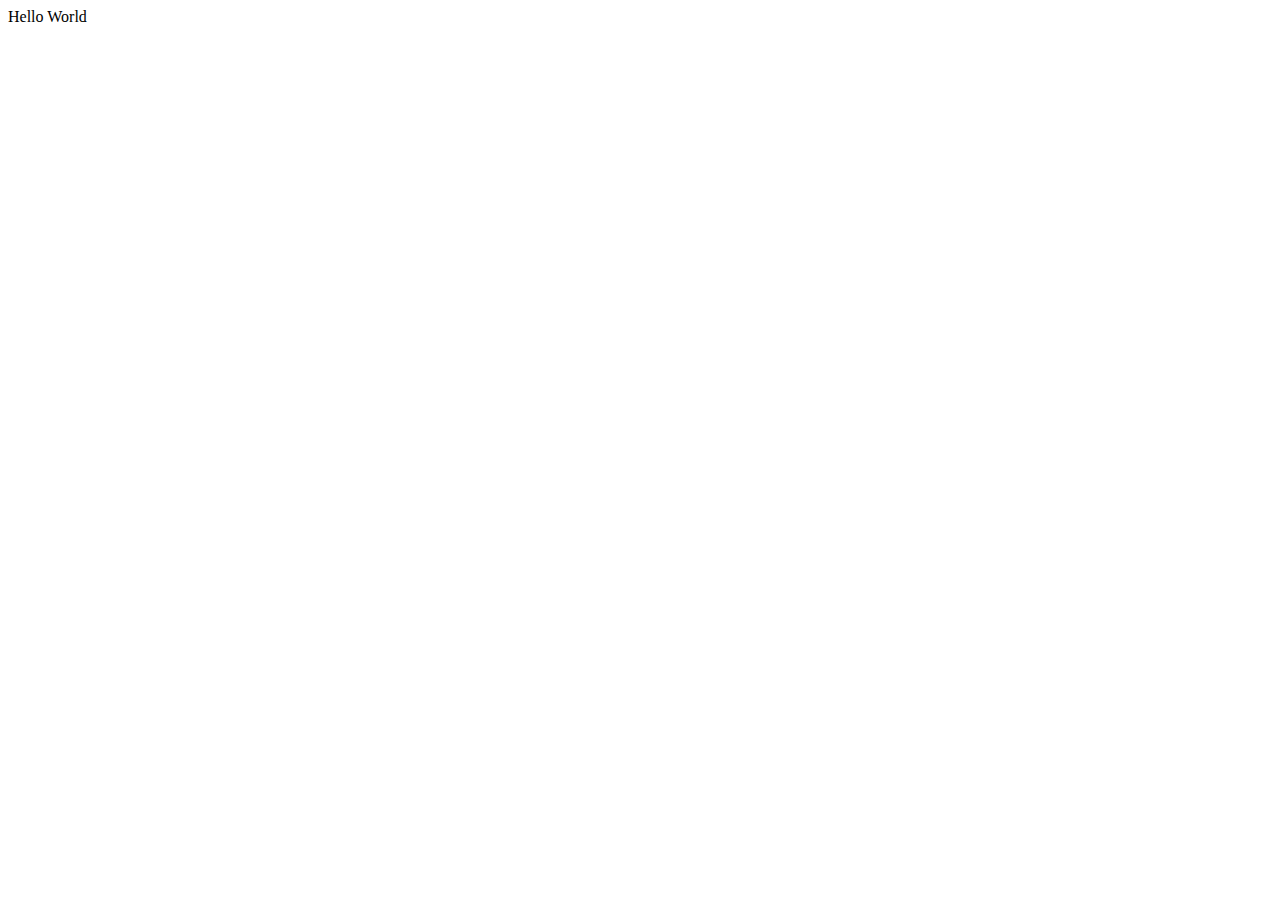
==== index.html @ ce236583 "Add files via upload" ====
<html>
<head>
<link href="https://fonts.googleapis.com/css2?family=Protest+Revolution&display=swap" rel="stylesheet">
    <title>Формы и поля ввода</title>
    <link rel="stylesheet" href="./src/styles/styles.css">
</head>
<body>
Hello World
</body>
</html>
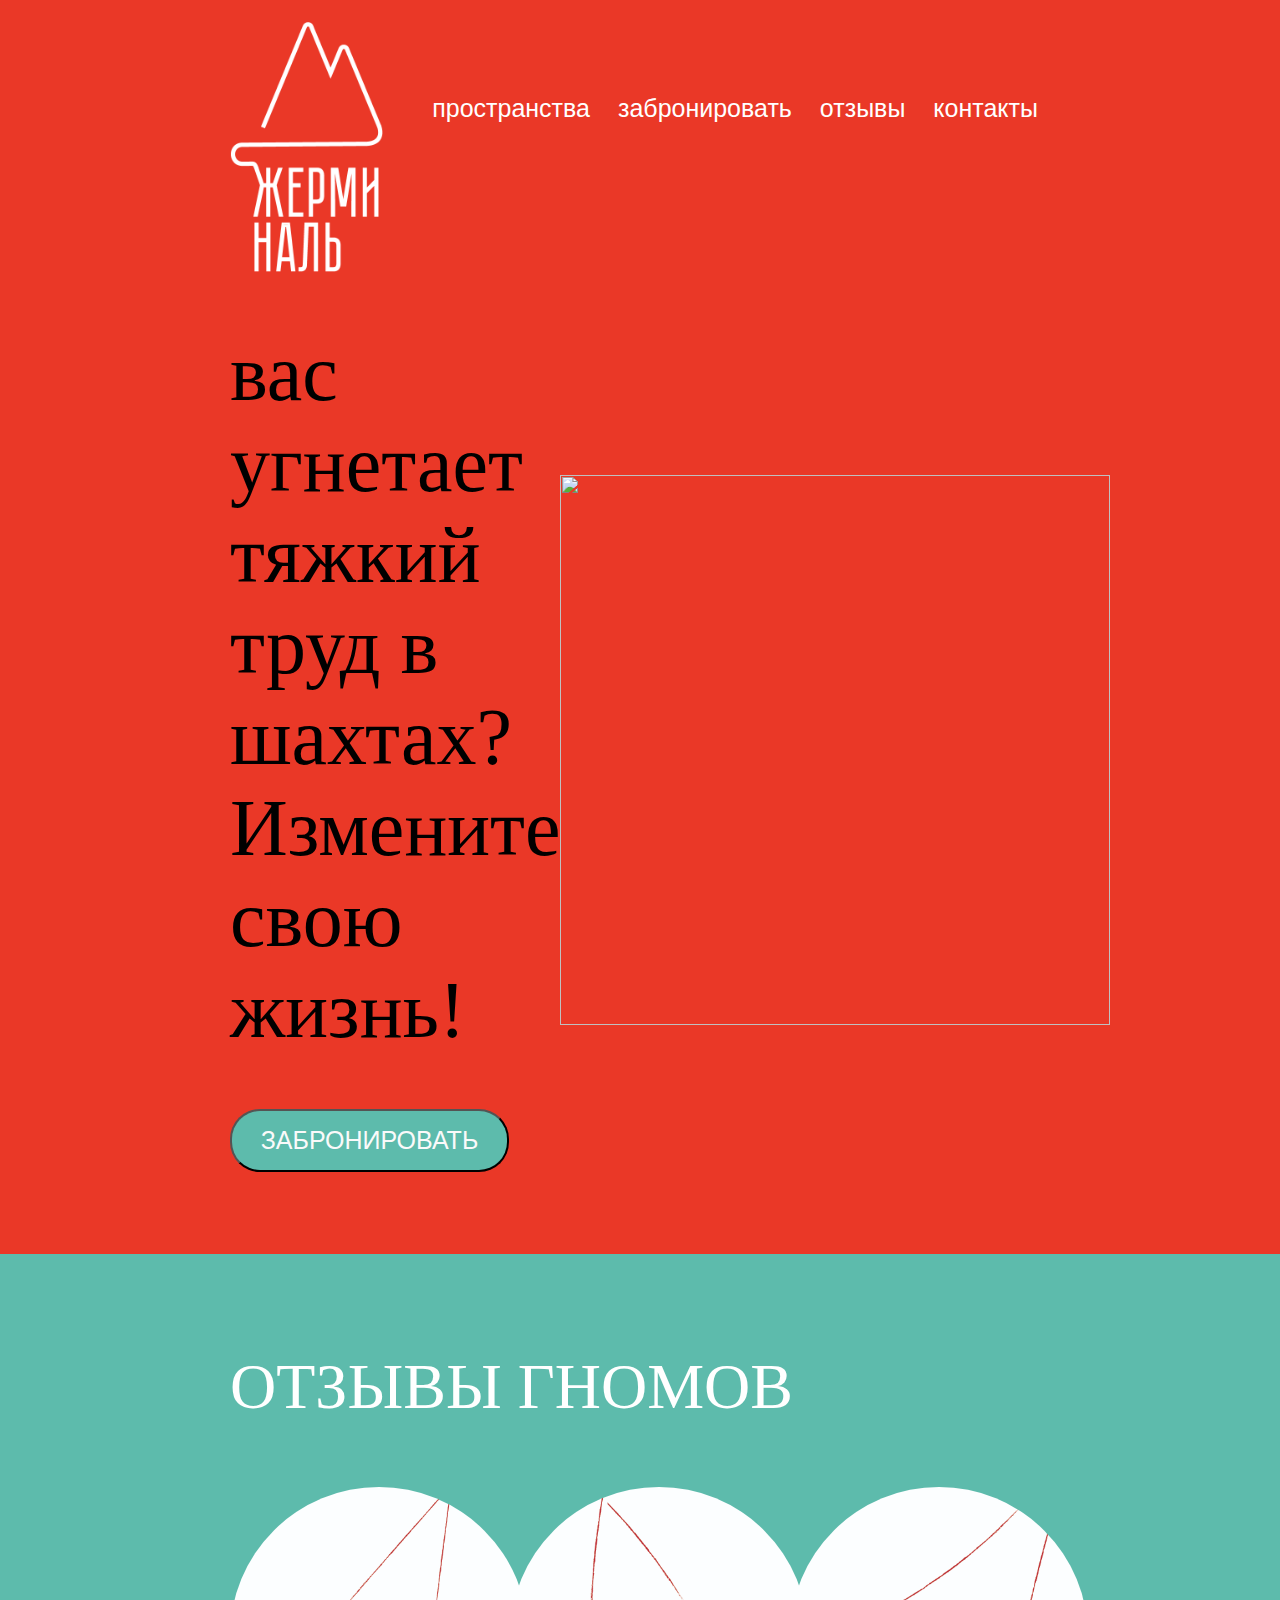
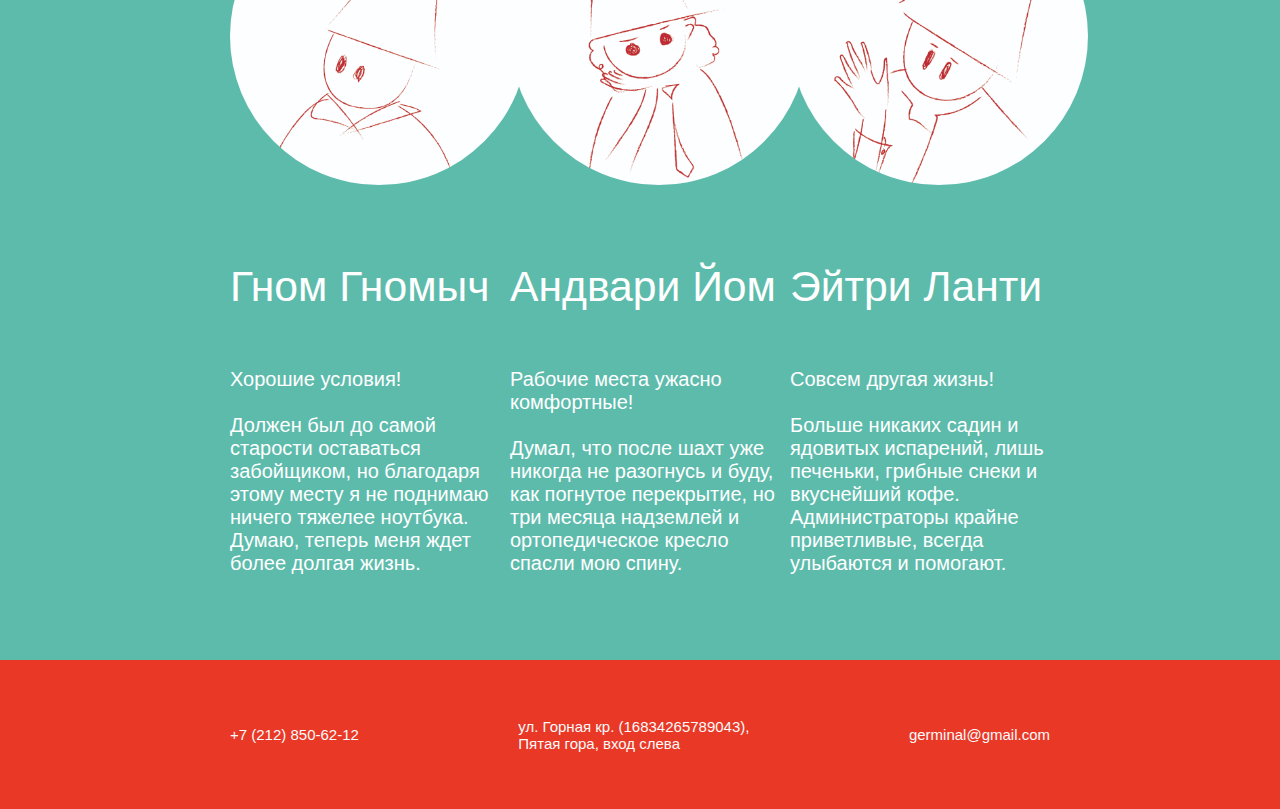
==== commit be240961: "Add files via upload" ====
--- a/index.html
+++ b/index.html
@@ -1,10 +1,101 @@
-<html>
 <head>
-<link href="https://fonts.googleapis.com/css2?family=Protest+Revolution&display=swap" rel="stylesheet">
-    <title>Формы и поля ввода</title>
-    <link rel="stylesheet" href="./src/styles/styles.css">
-</head>
+    <meta charset="UTF-8">
+        <meta name="viewport" content="width=device-width, initial-scale=1.0">
+        <link rel="stylesheet" href="./SRC/styles/styles.css"> 
+    
+      </head>
 <body>
-Hello World
-</body>
-</html>+  <div class="containerhead">
+  <header class="header">
+    <div class="container horizontal space-between header__container">
+      
+
+      </nav>
+
+      <div class="logo">
+        <a href="#" class="logo__link">
+          <img class="logo__img" src="./SRC/img/логотип.png" alt="Жерминаль">
+        </a>
+
+      </div>
+
+      <nav class="navigation navigation__right">
+        <a class="navigation__item" href="">пространства</a>
+        <a class="navigation__item" href="">забронировать</a>
+
+        <a class="navigation__item" href="">отзывы</a>
+        <a class="navigation__item" href="">контакты</a>
+
+      </nav>
+    </div>
+    <div class="container container-image">
+      <div class="textbutton">
+      <h1 class="texthead">
+        вас угнетает тяжкий труд в шахтах? <br> 
+        Измените свою жизнь!</h1>
+        
+          <button class="buttonbooking">ЗАБРОНИРОВАТЬ</button>
+        
+      </div>
+        <div class="fotohead">
+          <img class="fotohead1" src="SRC/img/Untitled-2.png" width="550px" >
+      </div>
+      </div>
+  </header>
+  </div>
+
+  <main class="main">
+
+    <section class="section sectiomain" >
+    
+      <div class="container">
+      
+      <div id="blockdwarf" class="fifthcontainer">
+      
+          <div class="titlewraper">
+              <h2 class="title">ОТЗЫВЫ ГНОМОВ</h2>
+          </div>
+          <div class="gnomes">
+              <div class="dwarf">
+                  <img src="./SRC/img/побочные хтмл-01.jpg" alt="забойщик, ставший програмистом">
+                  <h3>Гном Гномыч</h3>
+                  <h4>Хорошие условия!<br> <br>Должен был до самой старости оставаться забойщиком, но благодаря этому месту я не поднимаю ничего тяжелее ноутбука. Думаю, теперь меня ждет более долгая жизнь.</h4>
+              </div>
+              <div class="dwarf">
+                  <img src="./SRC/img/побочные хтмл-02.jpg" alt="из сортировщика в писателя">
+                  <h3>Андвари Йом</h3>
+                  <h4>Рабочие места ужасно комфортные!<br><br> Думал, что после шахт уже никогда не разогнусь и буду, как погнутое перекрытие, но три месяца надземлей и ортопедическое кресло спасли мою спину.</h4>
+              </div>
+              <div class="dwarf">
+                  <img src="./SRC/img/побочные хтмл-03.jpg" alt="откачица теперь художница">
+                  <h3>Эйтри Ланти</h3>
+                  <h4>Совсем другая жизнь! <br><br> Больше никаких садин и ядовитых испарений, лишь печеньки, грибные снеки и вкуснейший кофе. Администраторы крайне приветливые, всегда улыбаются и помогают.</h4>
+              </div>
+          </div>
+        </div>
+   
+  </section>
+  </main>
+  <!-- <div class="karta">
+  <img src="./SRC/img/карта.png">
+</div> -->
+  <footer class="footer">
+    <div class="container">
+        <div class="podval">
+            <div class="podvalcontent">
+                <div>
+                    <p>+7 (212) 850-62-12</p>
+                </div>
+                <div>
+                    <p> ул. Горная кр. (16834265789043),<br>
+                        Пятая гора, вход слева</p>
+                </div>
+                <div>
+                    <p>germinal@gmail.com</p>
+                </div>
+            </div>
+        </div>
+    </div>
+
+  </footer>
+</body>--- a/SRC/styles/styles.css
+++ b/SRC/styles/styles.css
@@ -0,0 +1,232 @@
+*{
+  box-sizing: border-box;
+}
+
+body {
+  width: 100%;
+  margin: 0;
+  
+  font-family: 'Helvetica-Regular';
+}
+
+.container {
+  margin: 0 auto;
+  max-width: 1440px;
+  padding: 0 230px;
+}
+
+.horizontal {
+  display: flex;
+  align-items: center;
+}
+
+.space-between {
+  justify-content: space-between;
+}
+
+.header {
+  
+  background:#EA3827;
+  width: 100%;
+  padding-bottom: 82px;
+  padding-top: 10px;
+}
+
+.header__container {
+  padding-top: 12px;
+  padding-bottom: 12px;
+  align-items: flex-start;
+  margin-bottom: 20px;
+}
+
+.logo {
+  width: 60px;
+  height: 36px;
+}
+
+.logo__img {
+  object-fit: contain;
+}
+
+.logo__link {
+  display: block;
+  width: 100%;
+  height: 100%;
+}
+
+.logo__img {
+  
+  height: 250;
+}
+
+.navigation__item {
+  color: #ffffff;
+  font-size: 25px;
+  font-weight: 400;
+  line-height: 135%;
+  text-decoration: none;
+  font-weight: regular;
+  font-family: "Helvetica";
+
+  
+  padding: 12px;
+  border-radius: 50px 50px 50px 50px;
+  
+}
+
+
+
+.navigation__right {
+  margin-left: 14px;
+  margin-top: 70px;
+  
+}
+.container-image {
+  display: flex;
+  align-items: center;
+  margin-top: 190px; 
+}
+.textbutton{
+  
+}
+
+.title {
+  font-size: 30px; 
+  font-weight: 400;
+  margin-top: 0px;
+  color: #ffffff;
+}
+div.fifthcontainer .title h2 {
+  color: #ffffff;
+}
+
+div.fifthcontainer .gnomes {
+  max-width: 1200px;
+  display: flex;
+  height: auto;
+  justify-content: space-between;
+  padding-top: 40px;
+}
+
+div.dwarf {
+  width: 280px;
+  padding-bottom: 0px;
+}
+
+div.dwarf img {
+  width: 298px;
+  height: 298px;
+  border-radius: 50%;
+  overflow: hidden;
+  
+  
+}
+
+div.dwarf h3 {
+  padding-top: 34px;
+  font-family: ibm plex sans;
+  color: #ffffff;
+  font-weight: 400;
+  font-size: 32pt;
+  font-family: 'Helvetica';
+  
+}
+
+div.dwarf h4 {
+  padding-top: 14px;
+  font-family: ibm plex sans;
+  color: #ffffff;
+  font-weight: 400;
+  font-size: 20px;
+  font-family: 'Helvetica';
+
+  
+}
+
+div.sixthcontainer {
+  width: 100%;
+  background-color: #ffffff;
+}
+.text {
+
+}
+
+
+
+.main {
+  background-color: #5DBBAC;
+  
+}
+.sectiomain {
+  padding-top: 96px;
+  padding-bottom: 59px;
+}
+
+.footer {
+}
+
+.texthead {
+  font-family: 'Cramaten';
+  font-size: 80px;
+  margin-top: 0px;
+  font-weight: 400;
+}
+.fotohead {
+ 
+  
+}
+
+
+  
+
+
+.buttonbooking {
+  width: 279px;
+  height: 63px;
+  border-radius: 30px;
+  background-color: #5DBBAC;
+  color: #fafafa;
+  text-align: center;
+  font-size: 25px;
+  
+  
+}
+.title {
+  font-size: 64px;
+  font-family: 'cramaten';
+margin-bottom: 23px;
+}
+
+
+
+
+/* .karta img 
+  width: 100%;
+  height: 774px; */
+
+
+
+.podval {
+  display: flex;
+  width: auto;
+  margin: 0;
+  align-items: center;
+  justify-content: center;
+}
+
+.podvalcontent {
+  display: flex;
+  height: 149px;
+  width: 900px;
+  align-items: center;
+  justify-content: space-between;
+  color: #fafafa;
+  font-family: 'Helvetica';
+  font-size: 15px;
+
+}
+
+.footer {
+  background-color: #EA3827;
+}
+
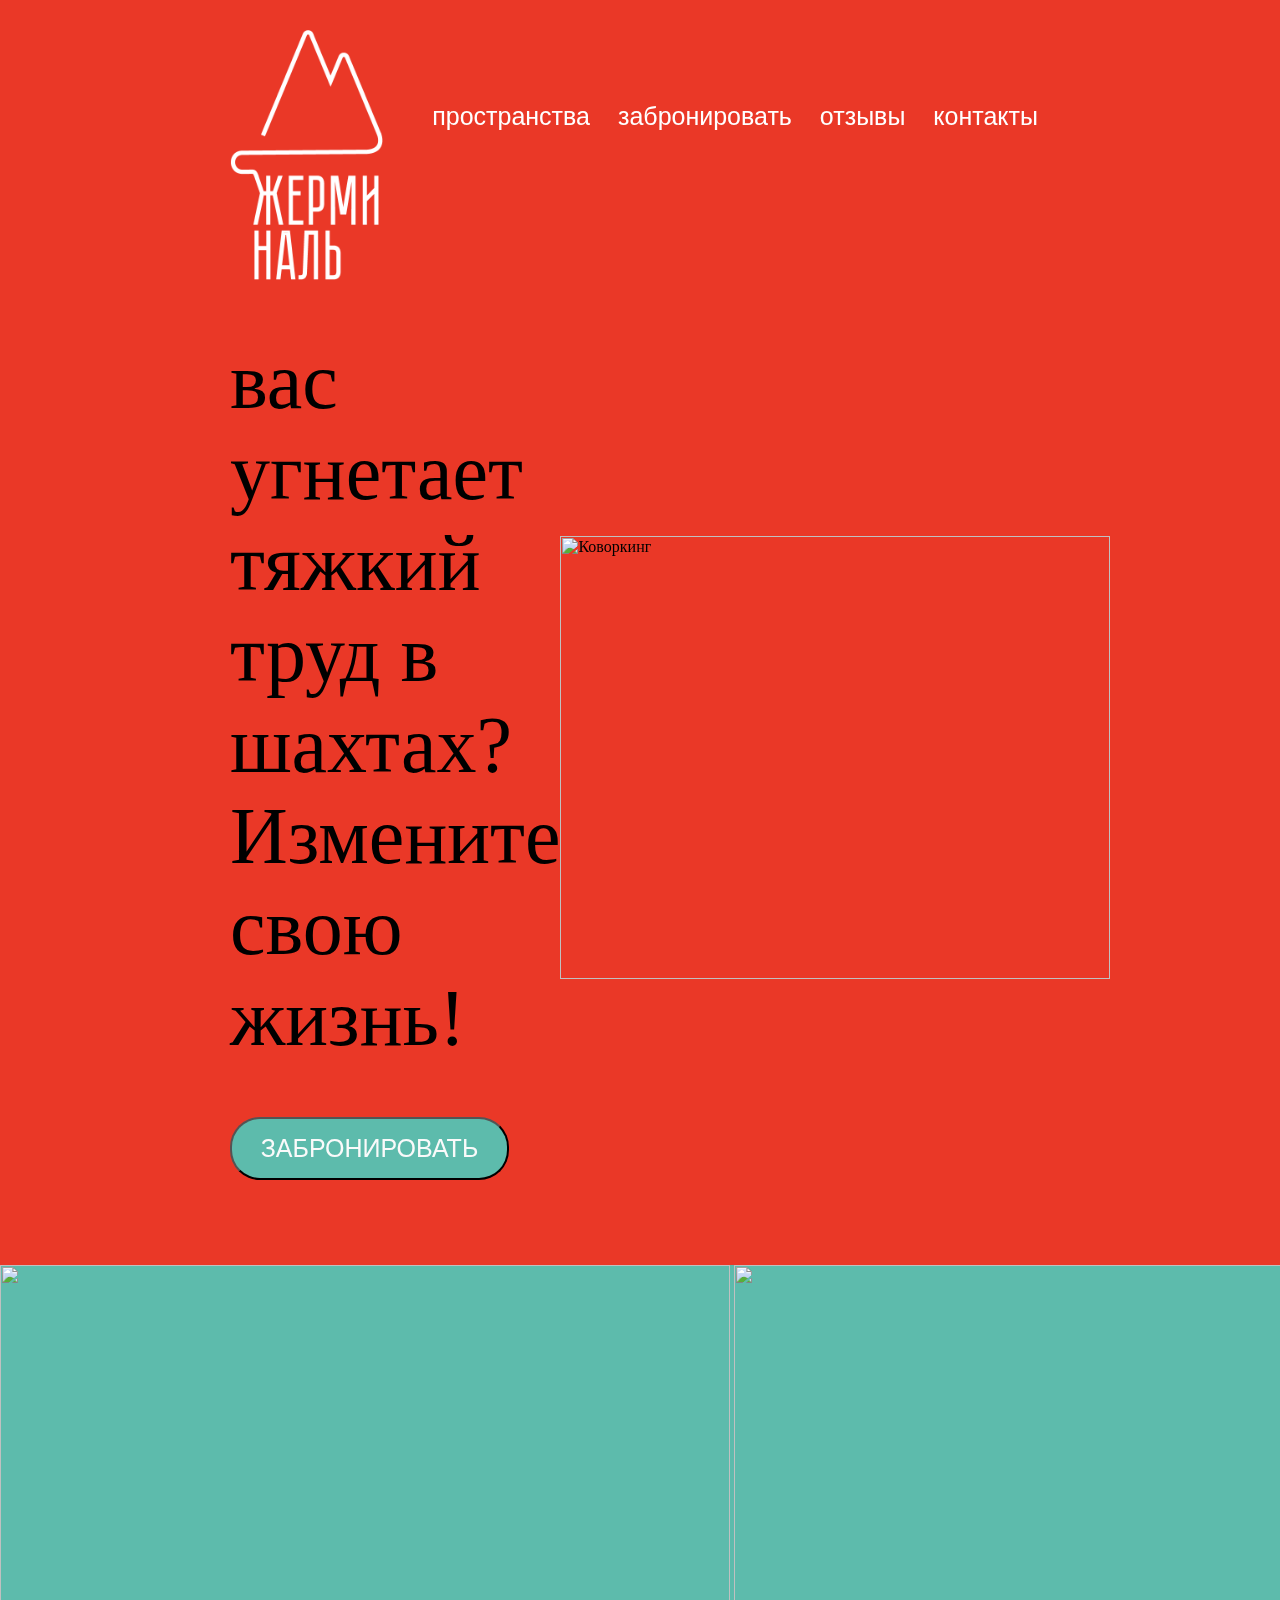
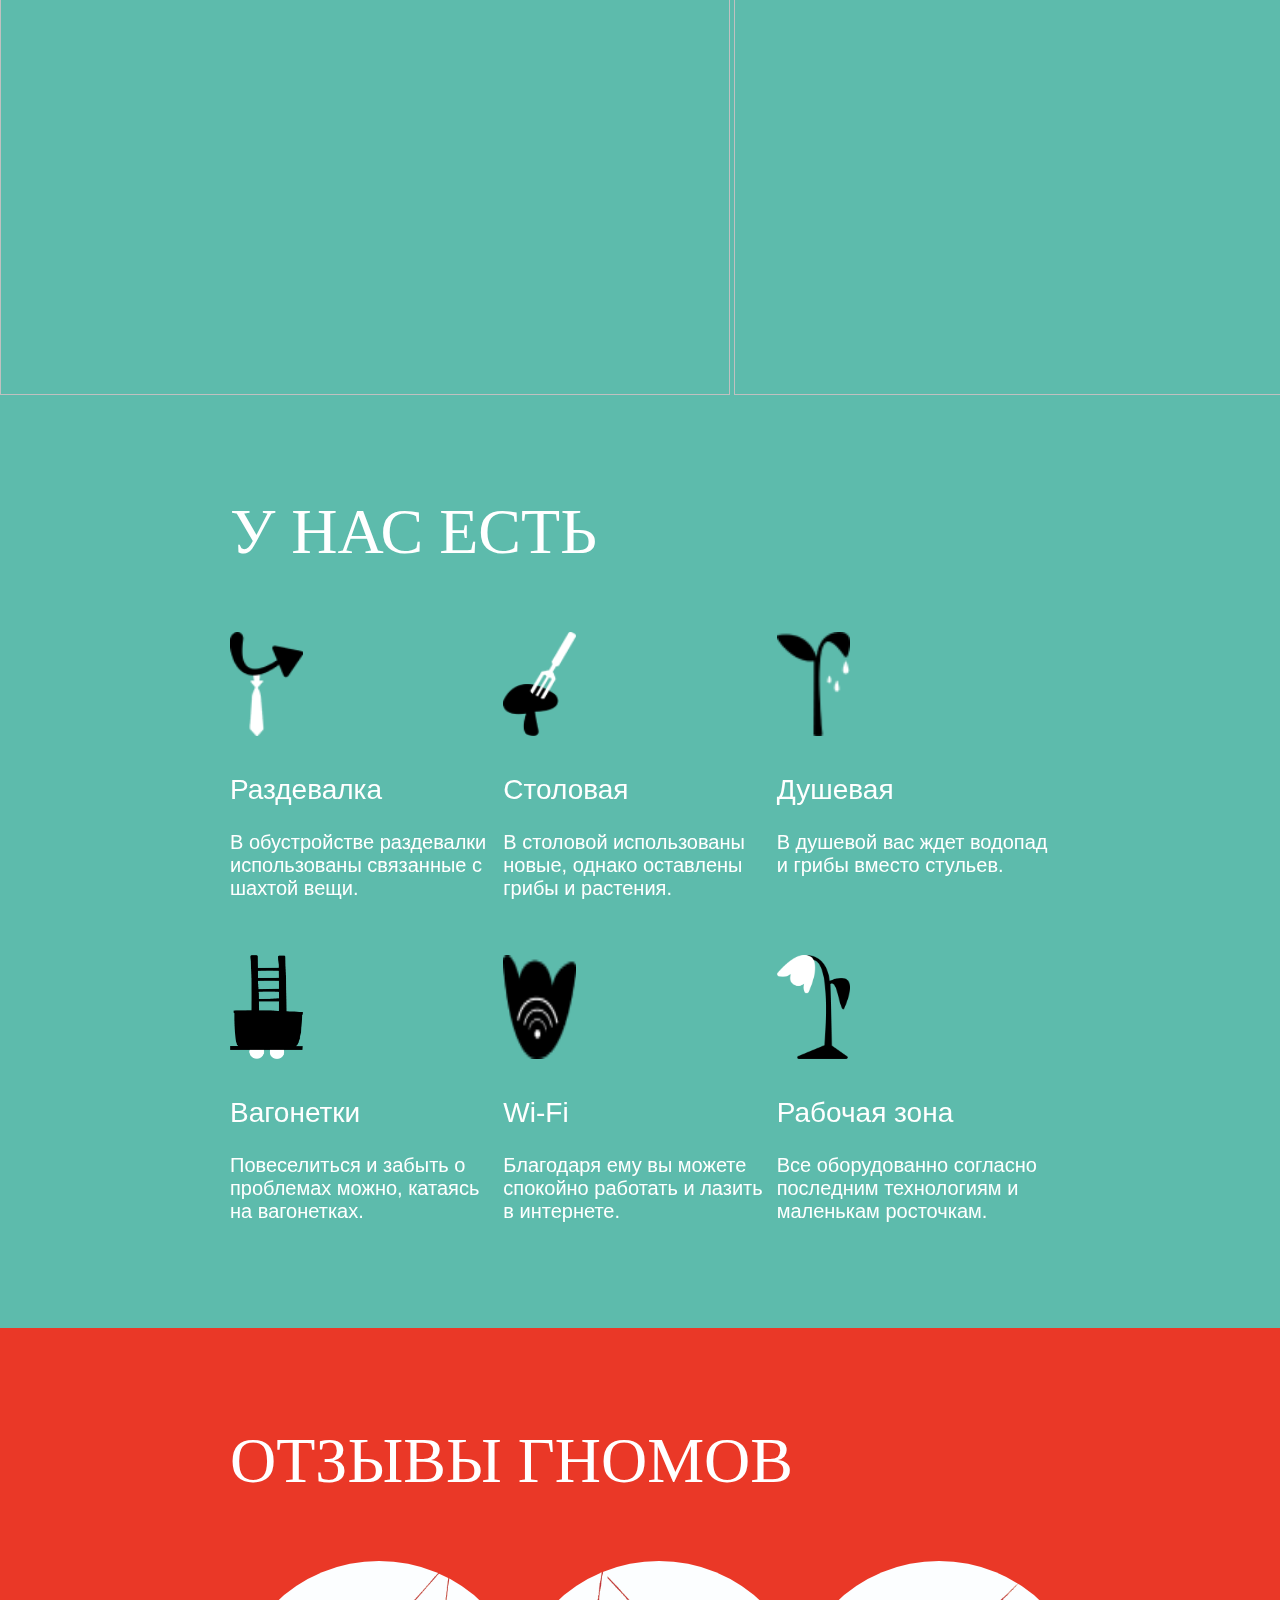
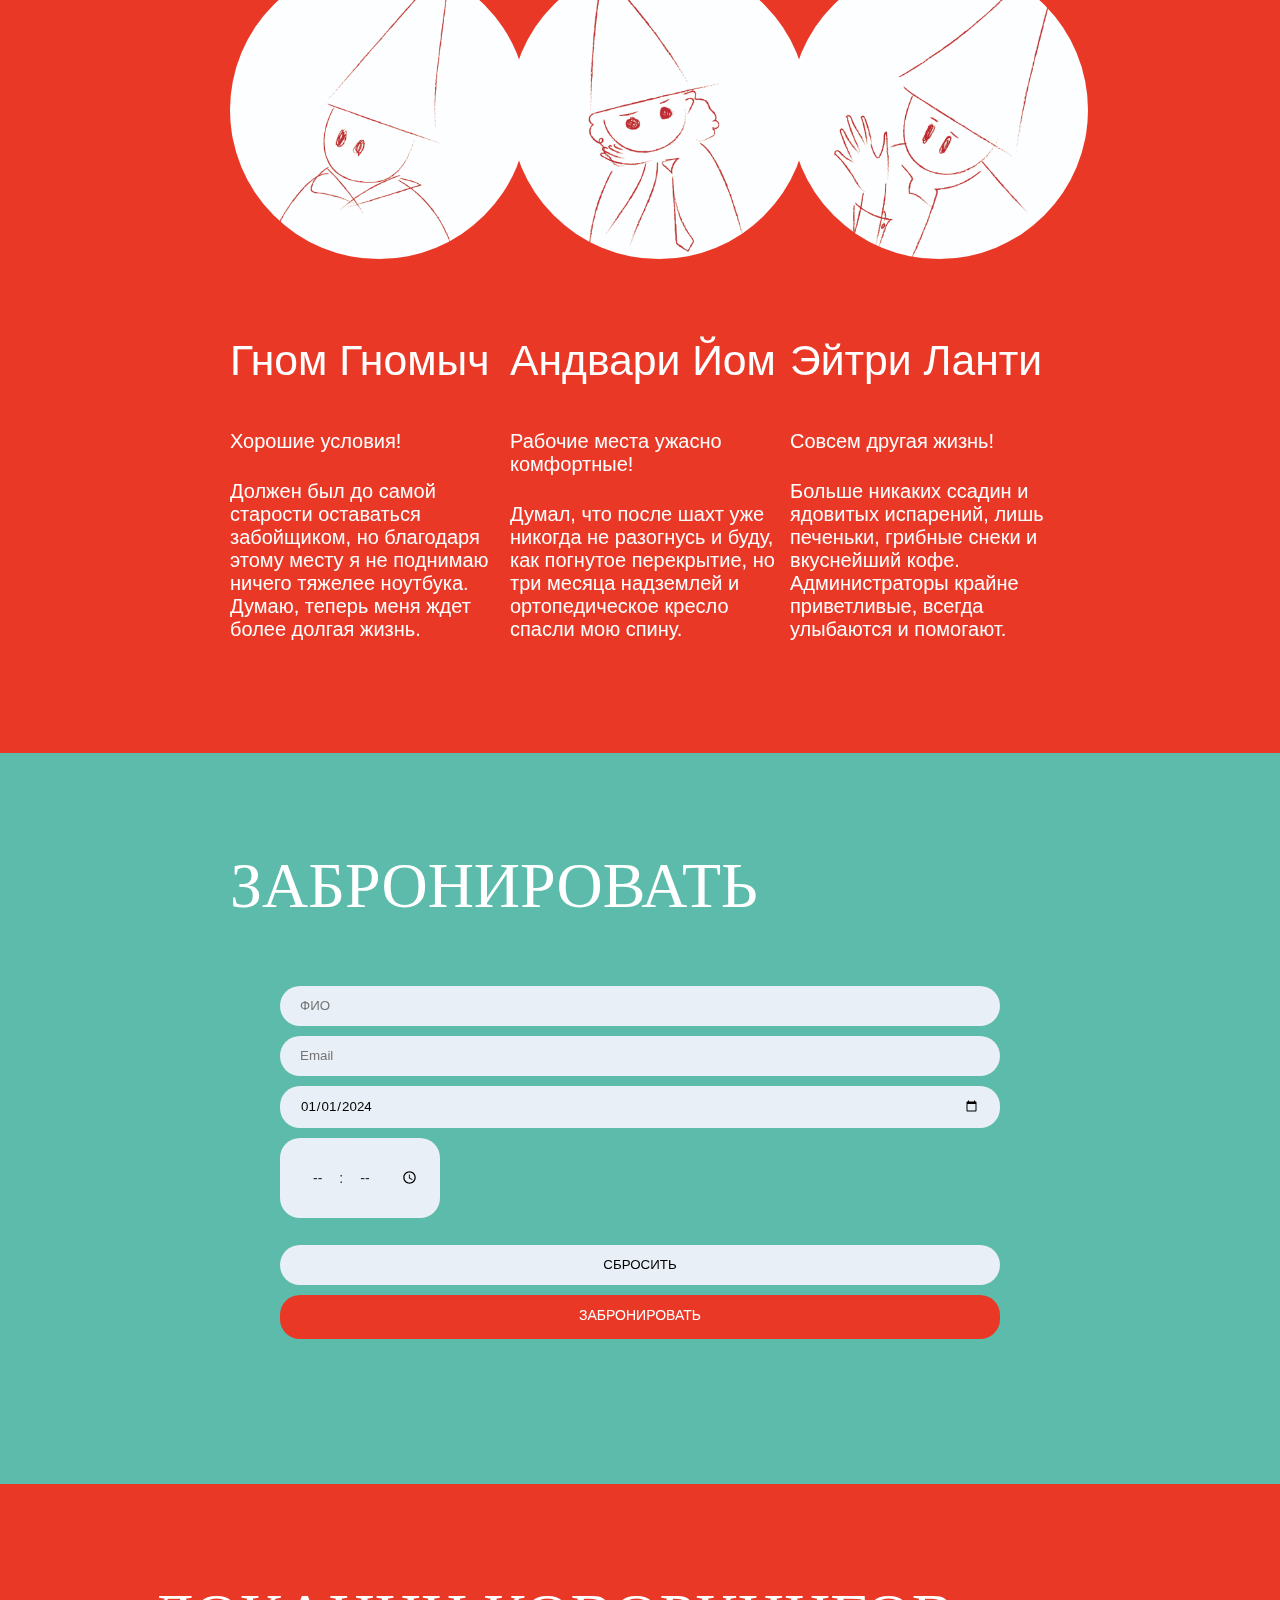
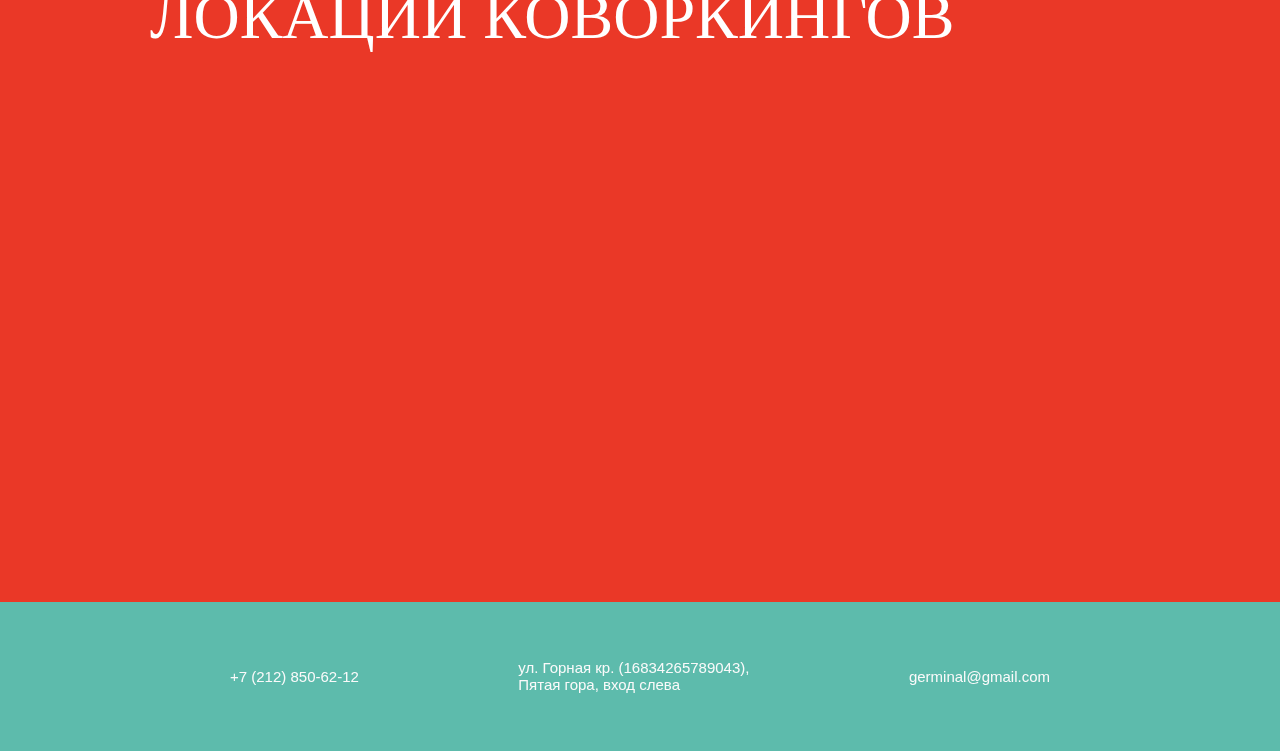
==== commit ca80ee2e: "Add files via upload" ====
--- a/index.html
+++ b/index.html
@@ -1,15 +1,14 @@
 <head>
+  
     <meta charset="UTF-8">
         <meta name="viewport" content="width=device-width, initial-scale=1.0">
         <link rel="stylesheet" href="./SRC/styles/styles.css"> 
     
       </head>
 <body>
-  <div class="containerhead">
+  
   <header class="header">
     <div class="container horizontal space-between header__container">
-      
-
       </nav>
 
       <div class="logo">
@@ -18,13 +17,12 @@
         </a>
 
       </div>
+     <nav class="navigation navigation__right">
+        <a class="navigation__item" href="#prost">пространства</a>
+        <a class="navigation__item" href="#bron">забронировать</a>
 
-      <nav class="navigation navigation__right">
-        <a class="navigation__item" href="">пространства</a>
-        <a class="navigation__item" href="">забронировать</a>
-
-        <a class="navigation__item" href="">отзывы</a>
-        <a class="navigation__item" href="">контакты</a>
+        <a class="navigation__item" href="#otz">отзывы</a>
+        <a class="navigation__item" href="#cont">контакты</a>
 
       </nav>
     </div>
@@ -33,18 +31,71 @@
       <h1 class="texthead">
         вас угнетает тяжкий труд в шахтах? <br> 
         Измените свою жизнь!</h1>
-        
-          <button class="buttonbooking">ЗАБРОНИРОВАТЬ</button>
+        <button class="buttonbooking"><a href="#bron">ЗАБРОНИРОВАТЬ</a></button>
         
       </div>
         <div class="fotohead">
-          <img class="fotohead1" src="SRC/img/Untitled-2.png" width="550px" >
+          <img class="fotohead1" src="SRC/img/Untitled-2.png" width="550px" height="443px" alt="Коворкинг">
+        </a>
       </div>
       </div>
   </header>
-  </div>
-
-  <main class="main">
+  <div id="prost" class="prostranstvogroup">
+    <div class="div-horizontal-scroll">
+        <img class="prostranstvo" src="./SRC/img/раздевалка3png.png" height="730px">
+        <img class="prostranstvo" src="./SRC/img/2hраздеывалка.png" height="730px">
+        <img class="prostranstvo" src="./SRC/img/столовая1.png" height="730px">
+        <img class="prostranstvo" src="./SRC/img/1 рендер для навигации.png" height="730px">
+      </div>
+    </div>
+<div class="about">
+  <section class="section sectiomain" >
+    <div class="container">
+      <div class="titlewraper">
+        <h2 class="title">У НАС ЕСТЬ</h2>
+      </div>
+ 
+      <div class="preemusestva">
+        <div class="preem">
+        <div class="razdevalka">
+            <img src="./SRC/img/Asset 13.png">
+            <h3>Раздевалка</h3>
+            <p> В обустройстве раздевалки использованы связанные с шахтой вещи.  </p>
+          </div>
+          <div class="stolovaia">
+            <img src="./SRC/img/Asset 12.png">
+            <h3>Столовая</h3>
+            <p> В столовой использованы новые, однако оставлены грибы и растения. </p>
+          </div>
+          <div class="dush">
+            <img src="./SRC/img/Asset 14.png">
+            <h3>Душевая</h3>
+            <p> В душевой вас ждет водопад и грибы вместо стульев. </p>
+          </div>
+          
+        </div>
+        <div class="second">
+          <div class="vagonetka">
+            <img src="./SRC/img/Asset 1.png">
+          <h3>Вагонетки</h3>
+          <p> Повеселиться и забыть о проблемах можно, катаясь на вагонетках. </p>
+        </div>
+        <div class="WiFi">
+          <img src="./SRC/img/Asset 11.png">
+          <h3>Wi-Fi</h3>
+          <p> Благодаря ему вы можете спокойно работать и лазить в интернете. </p>
+        </div>
+        <div class="zona">
+          <img src="./SRC/img/Asset 3.png">
+          <h3>Рабочая зона</h3>
+          <p> Все оборудованно согласно последним технологиям и маленькам росточкам.</p>
+        </div>
+      </div>
+    </div>
+      </div>
+</section>
+</about>
+<main class="main">
 
     <section class="section sectiomain" >
     
@@ -52,49 +103,79 @@
       
       <div id="blockdwarf" class="fifthcontainer">
       
-          <div class="titlewraper">
+          <div id="otz" class="titlewraper">
               <h2 class="title">ОТЗЫВЫ ГНОМОВ</h2>
           </div>
           <div class="gnomes">
               <div class="dwarf">
                   <img src="./SRC/img/побочные хтмл-01.jpg" alt="забойщик, ставший програмистом">
                   <h3>Гном Гномыч</h3>
-                  <h4>Хорошие условия!<br> <br>Должен был до самой старости оставаться забойщиком, но благодаря этому месту я не поднимаю ничего тяжелее ноутбука. Думаю, теперь меня ждет более долгая жизнь.</h4>
+                  <p>Хорошие условия!</p> <p class="text">Должен был до самой старости оставаться забойщиком, но благодаря этому месту я не поднимаю ничего тяжелее ноутбука. Думаю, теперь меня ждет более долгая жизнь.</p>
               </div>
               <div class="dwarf">
                   <img src="./SRC/img/побочные хтмл-02.jpg" alt="из сортировщика в писателя">
                   <h3>Андвари Йом</h3>
-                  <h4>Рабочие места ужасно комфортные!<br><br> Думал, что после шахт уже никогда не разогнусь и буду, как погнутое перекрытие, но три месяца надземлей и ортопедическое кресло спасли мою спину.</h4>
+                  <p>Рабочие места ужасно комфортные!</p> <p class="text"> Думал, что после шахт уже никогда не разогнусь и буду, как погнутое перекрытие, но три месяца надземлей и ортопедическое кресло спасли мою спину.</p>
               </div>
               <div class="dwarf">
                   <img src="./SRC/img/побочные хтмл-03.jpg" alt="откачица теперь художница">
                   <h3>Эйтри Ланти</h3>
-                  <h4>Совсем другая жизнь! <br><br> Больше никаких садин и ядовитых испарений, лишь печеньки, грибные снеки и вкуснейший кофе. Администраторы крайне приветливые, всегда улыбаются и помогают.</h4>
+                  <p>Совсем другая жизнь!</p> <p class="text">Больше никаких ссадин и ядовитых испарений, лишь печеньки, грибные снеки и вкуснейший кофе. Администраторы крайне приветливые, всегда улыбаются и помогают.</p>
+                  <!-- абзац п -->
               </div>
           </div>
         </div>
    
   </section>
   </main>
-  <!-- <div class="karta">
-  <img src="./SRC/img/карта.png">
-</div> -->
+  <form id="bron" class="form">
+    <section class="section sectiomain" >
+      <div class="container">
+        <div class="titlewraper">
+          <h2 class="title">ЗАБРОНИРОВАТЬ</h2>
+        </div>
+        <form class="decor">
+          <div class="circle"></div>
+          <div class="form-inner">
+          <input type="text" placeholder="ФИО">
+          <input type="email" placeholder="Email">
+          <input type="date" value="2024-01-01">
+          <input  type="time">
+          <input type="reset" value="СБРОСИТЬ">
+          <input type="submit" value="ЗАБРОНИРОВАТЬ">
+    </div>
+          </div>
+          </form>
+      </div>
+    </div>
+  </section>
+  </form>
+   <div class="karta">
+    <section class="section sectiomain" >
+      <div class="container">
+    <h2 class="title">ЛОКАЦИИ КОВОРКИНГОВ</h2>
+    <iframe class="googlekarta" src="https://yandex.ru/map-widget/v1/?um=constructor%3A4addeeb7d2d09b54cc1df47ff1539331165b85860c488210876ba294bcc4e1c5&amp;source=constructor" width="980px" height="400" frameborder="0"></iframe>
+  </section>
+</div>
+</div> 
   <footer class="footer">
-    <div class="container">
-        <div class="podval">
-            <div class="podvalcontent">
-                <div>
-                    <p>+7 (212) 850-62-12</p>
+    <div id="cont" class="container podval">
+        
+            
+                <div class="phone">
+                    <a href="tel:+7 (212) 850-62-12">+7 (212) 850-62-12</a> 
+                    <!-- ссылка тег а хрев и ссылки или через тел или через емейл -->
                 </div>
                 <div>
                     <p> ул. Горная кр. (16834265789043),<br>
                         Пятая гора, вход слева</p>
+                        
                 </div>
-                <div>
-                    <p>germinal@gmail.com</p>
+                <div class="email">
+                    <a href="mailto:germinal@gmail.com">germinal@gmail.com</a>
                 </div>
-            </div>
-        </div>
+           
+       
     </div>
 
   </footer>
--- a/SRC/styles/styles.css
+++ b/SRC/styles/styles.css
@@ -1,7 +1,14 @@
 *{
   box-sizing: border-box;
 }
-
+@font-face {
+  font-family: 'Cramaten';
+  src: url('Cramaten.woff2') format('woff2'),
+      url('Cramaten.woff') format('woff');
+  font-weight: normal;
+  font-style: normal;
+  font-display: swap;
+}
 body {
   width: 100%;
   margin: 0;
@@ -28,12 +35,12 @@
   
   background:#EA3827;
   width: 100%;
-  padding-bottom: 82px;
-  padding-top: 10px;
+  padding-bottom: 85px;
+  padding-top: 0px;
 }
 
 .header__container {
-  padding-top: 12px;
+  padding-top: 30px;
   padding-bottom: 12px;
   align-items: flex-start;
   margin-bottom: 20px;
@@ -55,7 +62,7 @@
 }
 
 .logo__img {
-  
+  width: 153;
   height: 250;
 }
 
@@ -86,9 +93,7 @@
   align-items: center;
   margin-top: 190px; 
 }
-.textbutton{
-  
-}
+
 
 .title {
   font-size: 30px; 
@@ -105,7 +110,7 @@
   display: flex;
   height: auto;
   justify-content: space-between;
-  padding-top: 40px;
+  
 }
 
 div.dwarf {
@@ -123,23 +128,24 @@
 }
 
 div.dwarf h3 {
-  padding-top: 34px;
-  font-family: ibm plex sans;
+  padding-top: 0px;
+
   color: #ffffff;
   font-weight: 400;
   font-size: 32pt;
   font-family: 'Helvetica';
-  
-}
-
-div.dwarf h4 {
-  padding-top: 14px;
-  font-family: ibm plex sans;
+  margin-top: 77px;
+  margin-bottom: 45px;
+}
+
+div.dwarf p {
+  padding-top: 0px;
+  margin: 0px;
   color: #ffffff;
   font-weight: 400;
   font-size: 20px;
   font-family: 'Helvetica';
-
+  margin-bottom: 27px;
   
 }
 
@@ -147,34 +153,29 @@
   width: 100%;
   background-color: #ffffff;
 }
-.text {
-
-}
+
 
 
 
 .main {
-  background-color: #5DBBAC;
+  background-color: #EA3827;
   
 }
 .sectiomain {
   padding-top: 96px;
-  padding-bottom: 59px;
-}
-
-.footer {
-}
+  padding-bottom: 85px;
+}
+
+
 
 .texthead {
   font-family: 'Cramaten';
   font-size: 80px;
   margin-top: 0px;
   font-weight: 400;
-}
-.fotohead {
- 
-  
-}
+  margin-bottom: 53px;
+}
+
 
 
   
@@ -188,45 +189,279 @@
   color: #fafafa;
   text-align: center;
   font-size: 25px;
-  
-  
+}
+a {
+  text-decoration: none;
+  color: #fafafa;
 }
 .title {
   font-size: 64px;
   font-family: 'cramaten';
-margin-bottom: 23px;
-}
-
-
-
-
-/* .karta img 
-  width: 100%;
-  height: 774px; */
+  margin-bottom: 63px;
+}
+
+
+
+
+
 
 
 
 .podval {
   display: flex;
-  width: auto;
-  margin: 0;
+ 
+
   align-items: center;
   justify-content: center;
-}
-
-.podvalcontent {
-  display: flex;
+ 
   height: 149px;
-  width: 900px;
-  align-items: center;
+ 
+  
   justify-content: space-between;
   color: #fafafa;
   font-family: 'Helvetica';
   font-size: 15px;
-
-}
+  
+}
+
+
+
 
 .footer {
+  background-color: #5DBBAC;
+}
+
+.form {
+  background-color: #5DBBAC;
+  margin-bottom: 0px;
+}
+
+
+.circle {
+  position: absolute;
+  bottom: 80px;
+  left: -55px;
+  width: 20px;
+  height: 20px;
+  border-radius: 50%;
+  background: white;
+}
+.form-inner {
+  padding: 50px;
+  padding-top: 0%;
+}
+.form-inner input, .form-inner textarea {
+  display: block;
+  width: 100%;
+  padding: 0 20px;
+  margin-bottom: 10px;
+  background: #E9EFF6;
+  line-height: 40px;
+  border-width: 0;
+  border-radius: 20px;
+  font-family: 'Roboto', sans-serif;
+}
+.form-inner input[type="submit"] {
+  background: #EA3827;
+  border-bottom: 4px solid #EA3827;
+  color: white;
+  font-size: 14px;
+}
+
+.form-inner textarea {
+  resize: none;
+}
+.form-inner h3 {
+  margin-top: 0;
+  font-family: 'Roboto', sans-serif;
+  font-weight: 500;
+  font-size: 24px;
+  color: #707981;
+}
+
+
+input[type=time] {
+  border: none;
+  color: #2a2c2d;
+  font-size: 14px;
+  font-family: helvetica;
+  width: 160px;
+  margin-bottom: 27px;
+}
+
+
+input[type=time]::-webkit-datetime-edit-fields-wrapper {
+  display: flex;
+}
+
+
+input[type=time]::-webkit-datetime-edit-text {
+  padding: 19px 4px;
+}
+
+
+
+
+input[type=time]::-webkit-datetime-edit-hour-field {
+  background-color: #E9EFF6;
+  color: #2a2c2d;
+  border-radius: 15%;
+  padding: 19px 13px;
+}
+
+
+input[type=time]::-webkit-datetime-edit-minute-field {
+  background-color: #E9EFF6;
+  color: #2a2c2d;
+  border-radius: 15%;
+  padding: 19px 13px;
+}
+
+
+input[type=time]::-webkit-datetime-edit-ampm-field {
   background-color: #EA3827;
-}
-
+  border-radius: 15%;
+  color: #EA3827;
+  padding: 19px 13px;
+}
+
+
+input[type=time]::-webkit-clear-button {
+  display: none;
+}
+
+
+input[type=time]::-webkit-inner-spin-button {
+  display: none;
+}
+
+.div-horizontal-scroll {
+  overflow-x: auto;
+  overflow-y: hidden;
+  white-space: nowrap;
+  -ms-overflow-style: none;
+  background-color: #5DBBAC;
+
+}
+.viewport {
+  overflow-x: auto;    
+  overflow-y: hidden;  
+  width: 100%;
+  height: 730px;
+  
+}
+-webkit-scrollbar {
+  height: 10px; 
+}
+
+::-webkit-scrollbar-thumb {
+  background: #EA3827; 
+}
+
+.about {
+  background-color: #5DBBAC;
+}
+
+
+  .preemusestva h3 {
+    padding-top: 0px;
+    font-family: ibm plex sans;
+    color: #ffffff;
+    font-weight: 400;
+    font-size: 28px;
+    font-family: 'Helvetica';
+    margin-top: 38px;
+    margin-bottom: 25px;
+  }
+  .vagonetka img {
+    height: 104px;
+    width: 73px;
+  }
+  .vagonetka {
+    width: 280px;
+  }
+  .razdevalka {
+    width: 280px;
+  }
+  .razdevalka img {
+    height: 104px;
+    width: 73px;
+  }
+
+  .stolovaia {
+    width: 280px;
+  }
+  .stolovaia img{
+    height: 104px;
+    width: 73px;
+  }
+  .dush {
+    width: 280px;
+  }
+  .dush img {
+    height: 104px;
+    width: 73px;
+  }
+  .WiFi {
+    width: 280px;
+  }
+  .zona {
+    width: 280px;
+  }
+  .zona img {
+    height: 104px;
+    width: 73px;
+  }
+.WiFi img {
+  height: 104px;
+    width: 73px;
+}
+.preem p {
+  margin: 0px;
+}
+  .preem {
+    padding-bottom: 0px;
+    display: flex;
+    justify-content: space-between;
+    font-weight: regular;
+    font-family: "Helvetica";
+    color: #ffffff;
+    font-size: 20px;
+    margin-top: 0px;
+    margin-bottom: 55px;
+  }
+  
+  .second {
+    margin: 0px;
+  }
+  
+  .second {
+    padding-bottom: 0px;
+    display: flex;
+    justify-content: space-between;
+    font-weight: regular;
+    font-family: "Helvetica";
+    color: #ffffff;
+    font-size: 20px;
+    font-family: "Helvetica";
+    margin-top: 0px;
+    margin-bottom: 0px;
+  }
+  
+  html {
+    scroll-behavior: smooth;
+  }
+
+  .karta {
+    display: flex;
+    justify-content: center;
+    background-color: #EA3827;
+  }
+  .googlekarta {
+    border-radius: 30px;
+  }
+.text {
+margin-top: 0px;
+padding: 0px;
+margin-bottom: 0px ;
+}
